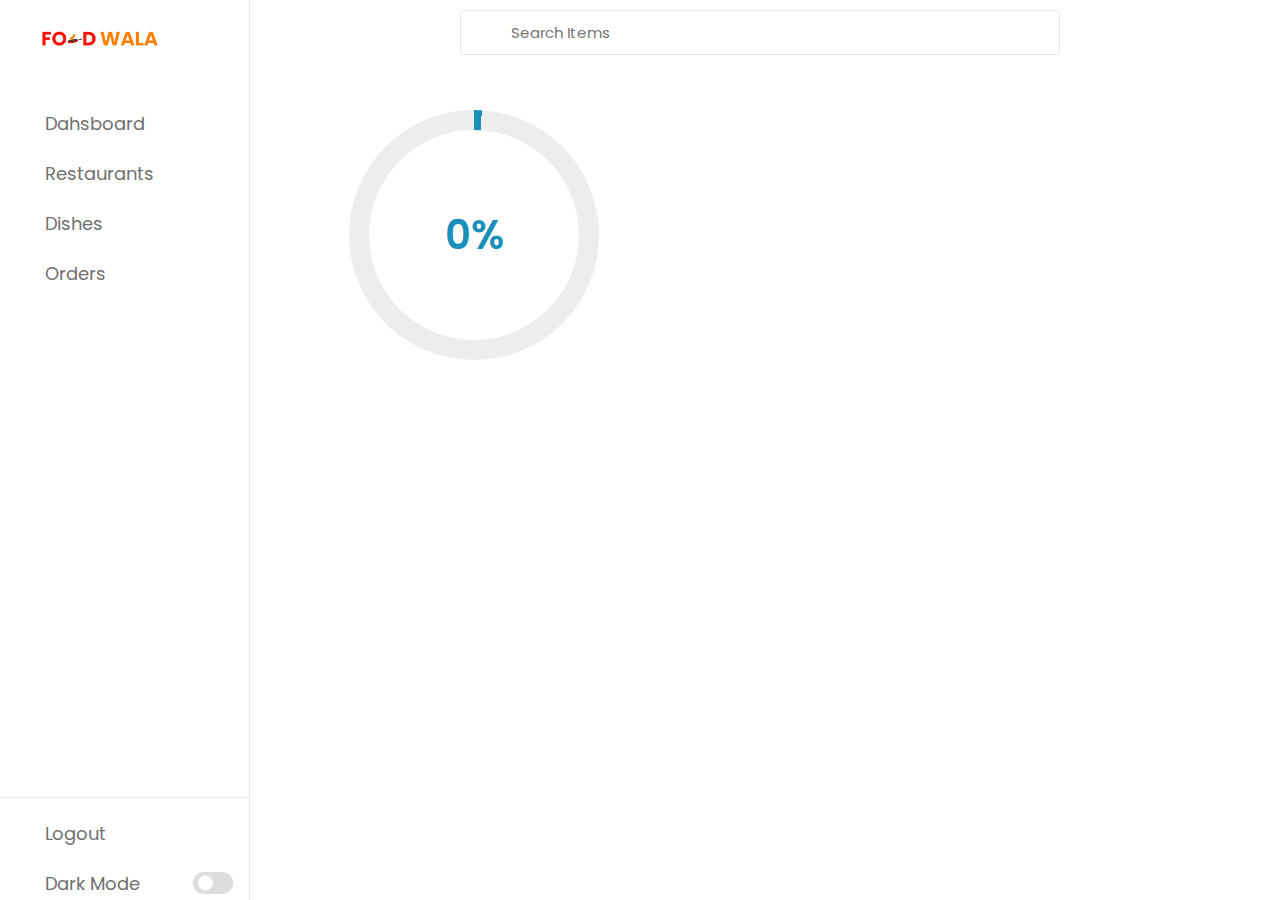
==== dishes.html @ b405a611 "Food Wala (Food Delivery App)" ====
<!DOCTYPE html>
<html lang="en">
  <head>
    <meta charset="UTF-8" />
    <meta name="viewport" content="width=device-width, initial-scale=1.0" />
    <title>Check Out</title>
    <link rel="shortcut icon" href="./images/food-favicon.png" type="image/x-icon">
    <link
      href="https://cdn.jsdelivr.net/npm/bootstrap@5.3.2/dist/css/bootstrap.min.css"
      rel="stylesheet"
      integrity="sha384-T3c6CoIi6uLrA9TneNEoa7RxnatzjcDSCmG1MXxSR1GAsXEV/Dwwykc2MPK8M2HN"
      crossorigin="anonymous"
    />
    <script
      src="https://cdn.jsdelivr.net/npm/bootstrap@5.3.2/dist/js/bootstrap.bundle.min.js"
      integrity="sha384-C6RzsynM9kWDrMNeT87bh95OGNyZPhcTNXj1NW7RuBCsyN/o0jlpcV8Qyq46cDfL"
      crossorigin="anonymous"
    ></script>
    <script
      src="https://kit.fontawesome.com/4876bfe495.js"
      crossorigin="anonymous"
    ></script>
    <link rel="stylesheet" href="style.css" />
    <link rel="stylesheet" href="loader.css">
    <link rel="stylesheet" href="https://unicons.iconscout.com/release/v4.0.0/css/line.css">
    <link rel="stylesheet" href="Navbar.css">
    <style>

.card-custom-margin {
            margin-bottom: 20px;
            border-radius: 15px;
            box-shadow: 0 8px 15px rgba(0, 0, 0, 0.1);
            overflow: hidden;
        }

        .card-color {
            background: linear-gradient(135deg, #ff9a9e 0%, #fad0c4 100%);
            color: white;
            padding: 20px;
            border-radius: 0 0 15px 15px;
        }

        .card:hover {
            border: 3.5px solid #ff9a9e;
            border-radius: 20px 20px 12px 12px;
        }

        .card-color h5, .card-color p {
            color: white;
        }

        .card-title {
            font-size: 1.5rem;
            font-weight: bold;
        }

        .discount {
            position: absolute;
            top: 10px;
            left: 10px;
            background-color: #ff4757;
            color: white;
            padding: 5px 10px;
            font-size: 0.9rem;
            font-weight: bold;
            border-radius: 5px;
        }

        .time-dish {
            position: absolute;
            top: 10px;
            right: 10px;
            background-color: #ff4757;
            color: #fff;
            padding: 5px;
            border-radius: 5px;
            font-size: 0.9rem;
            font-weight: bold;
        }

        

        .card-img-top {
            border-radius: 15px 15px 0 0;
            object-fit: cover;
        }

        .btn-primary {
            background-color: #ff6b81 !important;
            border-color: #ff4757;
            font-weight: bold;
            width: 100%;
            border-radius: 5px;
            transition: background-color 0.3s ease;
        }

        .btn-primary:hover {
            background-color: #ff4757;
            border-color: #ff6b81;
        }

        .qty-btn{
          background:  #ff6b81 ;
          color: white;
          font-weight: bold;
          border: 1px solid #fad0c4;
        }

        .qty-btn:hover{
          background:  #ff6b81 ;
          color: white;
          font-weight: bold;
          border: 1px solid #fad0c4;
        }

        @media (max-width:576px) {


        .time-dish {
            position: absolute;
            top: 5px;
            right: 5px;
            background-color: #ff4757;
            color: #fff;
            padding: 5px;
            border-radius: 5px;
            font-size: 0.5rem;
            }        

            
        .discount {
            position: absolute;
            top: 15px;
            left: 15px;
            background-color: #ff4757;
            color: white;
            padding: 5px 10px;
            font-size: 0.5rem;
            border-radius: 5px;
        }
             
          }

          @media (max-width:768px) {


        .time-dish {
            position: absolute;
            top: 5px;
            right: 5px;
            background-color: #ff4757;
            color: #fff;
            padding: 5px;
            border-radius: 5px;
            font-size: 0.5rem;
            }        

            
        .discount {
            position: absolute;
            top: 15px;
            left: 15px;
            background-color: #ff4757;
            color: white;
            padding: 5px 10px;
            font-size: 0.5rem;
            border-radius: 5px;
        }
     
  }



    </style>
  </head>

  <body>
    <div>
      <nav>
        <div class="logo-name">
          <img style="padding-left:30px !important;padding-top: 20px;" width="150" src="images/logo.png" alt="">
      </div>

        <div class="menu-items">
            <ul class="nav-links">
                <li><a href="./dashboard.html">
                    <i class="uil uil-estate"></i>
                    <span class="link-name">Dahsboard</span>
                </a></li>
                <li><a href="./restaurants.html">
                    <i class="fa-solid fa-utensils"></i>
                    <span class="link-name">Restaurants</span>
                </a></li>
                <li><a href="./add-dishes.html">
                    <i class="uil uil-chart"></i>
                    <span class="link-name">Dishes</span>
                </a></li>
                <li><a href="./orders.html">
                    <i class="uil uil-thumbs-up"></i>
                    <span class="link-name">Orders</span>
                </a></li>
            </ul>
            
            <ul class="logout-mode">
                <li><a href="#">
                    <i class="uil uil-signout"></i>
                    <span id="logoutBtn"  class="link-name">Logout</span>
                </a></li>

                <li class="mode">
                    <a href="#">
                        <i class="uil uil-moon"></i>
                    <span class="link-name">Dark Mode</span>
                </a>

                <div class="mode-toggle">
                  <span class="switch"></span>
                </div>
            </li>
            </ul>
        </div>
    </nav>

        <section class="dashboard">
            <div class="top">
                <i class="uil uil-bars sidebar-toggle"></i>
    
                <div class="search-box">
                    <i id="searchButton" class="uil uil-search"></i>
                    <input type="text" placeholder="Search Items" class="form-control" id="searchInput">
                </div>
                <div class="d-flex align-items-center justify-content-between">
                    <img style="border-radius: 50px;" width="40px" src="" id="user-img" alt="">
                    <p style="margin-top: 20px; margin-left: 10px;" id="user-name"></p>
                </div>
            </div>

            <br>
            <br>
    

    <div id="page-spinner" class="container">
        <div class="circular-progress">
            <span class="progress-value">0%</span>
        </div>
    </div>

      <div class="mt-5" style="display: none" id="main-content">
        <div class="row m-3 card-width">
          <div class="cols-12">
            <div class="card">
              <div class="card-body">
                <div class="d-flex justify-content-between align-items-center">
                  <div>
                    <div class="mb-4">
                      <img
                        id="res-image"
                        width="300px"
                        src="https://www.xbytesolutions.com/assets/img/food-delivery-app/hero-screen.png"
                        alt=""
                      />
                    </div>
                    <h5 class="card-title" id="res-name">Saylani Foods</h5>
                    <p class="card-text" id="res-address"></p>
                    <div id="badges-container"></div>
                  </div>
                </div>
                <div class="cols-12 col-lg-4 col-md-8 col-sm-12 d-flex m-5 gap-4 socail-icons">
                  <i class="fa-brands fa-facebook"></i>
                  <i class="fa-brands fa-instagram"></i>
                  <i class="fa-brands fa-youtube"></i>
                </div>
              </div>
            </div>
          </div>
        </div>

        

        <div class="row px-2 py-4">
          <div id="all-dishes" class="row px-2 py-4"></div>
          <div class="cols-12">
            <div class="card text-center">
              <div class="card-header text-bold font-weight-bold">
                <b>Cart</b>
              </div>
              <div id="cart" class="card-body"></div>
              <button
                type="button"
                class="btn btn-primary"
                data-bs-toggle="modal"
                data-bs-target="#exampleModal"
              >
                Checkout
              </button>
              <!-- Modal -->
              <div
                class="modal fade"
                id="exampleModal"
                tabindex="-1"
                aria-labelledby="exampleModalLabel"
                aria-hidden="true"
              >
                <div class="modal-dialog">
                  <div class="modal-content">
                    <div class="modal-header">
                      <h1 id="checkout-button" class="modal-title fs-5" id="exampleModalLabel">
                        Checkout
                      </h1>
                      <button
                        type="button"
                        class="btn-close"
                        data-bs-dismiss="modal"
                        aria-label="Close"
                      ></button>
                    </div>
                    <div class="modal-body text-start">
                      <div class="mb-3">
                        <label for="exampleFormControlInput1" class="form-label"
                          >Name</label
                        >
                        <input
                          type="text"
                          class="form-control"
                          id="customerName"
                          placeholder="Enter name"
                        />
                      </div>
                      <div class="mb-3">
                        <label for="exampleFormControlInput1" class="form-label"
                          >Contact number</label
                        >
                        <input
                          type="number"
                          class="form-control"
                          id="customerContact"
                          placeholder="Enter contact number"
                        />
                      </div>
                      <div class="mb-3">
                        <label for="exampleFormControlInput1" class="form-label"
                          >Address</label
                        >
                        <textarea
                          class="form-control"
                          id="customerAddress"
                          rows="3"
                        ></textarea>
                      </div>
                      <div class="d-flex justify-content-between">
                        <span>Delivery charges:</span>
                        <span class="fw-bold" id="deliveryCharges">Rs 100 /-</span>
                    </div>
                    <div class="d-flex justify-content-between">
                        <span>Total amount:</span>
                        <span class="fw-bold" id="totalAmount">Rs 343 /-</span>
                    </div>
                    
                    </div>
                    <div class="modal-footer">
                      <button
                        id="closeBtn"
                        type="button"
                        class="btn btn-secondary"
                        data-bs-dismiss="modal"
                      >
                        Close
                      </button>
                      <button style="width: auto;" id="placeOrder" class="btn btn-primary">
                        Place order
                      </button>
                    </div>
                  </div>
                </div>
              </div>
            </div>
          </div>
        </div>
      </div>
    </div>


    
    <script src="https://cdn.jsdelivr.net/npm/sweetalert2@11"></script>
    <script src="./js/dishes.js" type="module"></script>
    <script src="./js/order.js" type="module"></script>
    <script type="module" src="./app.js"></script>
    <script src="./script.js"></script>
    <script type="module" src="./js/index.js"></script>
  </body>
</html>
---- style.css ----
/* Container styling */
.m-3.d-flex {
    display: flex;
    align-items: center;
    justify-content: center;
    padding: 15px;
    background-color: #e0c8c8; /*Dark background for contrast */
    border-radius: 10px;
    box-shadow: 0px 4px 15px rgba(0, 0, 0, 0.3); /* Soft shadow */
}

/* Input field styling */
#m-3.d-flex #searchInput {
    width: 300px;
    height: 45px;
    border: 2px solid #8c8c8c;
    border-radius: 5px;
    padding-left: 10px;
    font-size: 16px;
    background-color: #2e2e2e; /* Darker background */
    color: #ffffff;
    transition: all 0.3s ease-in-out;
}

#m-3.d-flex #searchInput:focus {
    border-color: #ffd700; /* Gold border on focus */
    box-shadow: 0px 0px 5px rgba(255, 215, 0, 0.7);
    outline: none;
}

/* Search button styling */
#m-3.d-flex #searchButton {
    height: 45px;
    padding: 0 20px;
    font-size: 16px;
    color: #ffffff;
    background-color: #333333; /* Dark grey background */
    border: 2px solid #ffd700; /* Gold border */
    border-radius: 5px;
    transition: all 0.3s ease-in-out;
}

#m-3.d-flex #searchButton:hover {
    background-color: #ffd700; /* Gold background on hover */
    color: #000000;
    box-shadow: 0px 4px 10px rgba(255, 215, 0, 0.5); /* Soft gold shadow */
}

#m-3.d-flex #searchButton:focus {
    outline: none;
    box-shadow: 0px 4px 15px rgba(255, 215, 0, 0.7); /* Intense shadow on focus */
}


.navbar {
    background-color: #157ea4;
    box-shadow: 0 2px 6px rgba(0, 0, 0, 0.2), inset 0 -1px 0 rgba(0, 0, 0, 0.1);
    height: 70px;
    color: #fff;
}

.navbar-brand {
    font-size: 24px;
    font-weight: bold;
}

.navbar a {
    color: white;
}

.btn-primary {
    background-color: #ff6b81;
    border-color: #ff6b81;
    color: #fff;
    box-shadow: 0 4px 6px rgba(0, 0, 0, 0.3);
    transition: background-color 0.3s ease, border-color 0.3s ease;
}

.btn-primary:hover {
    background-color: #ff6f61;
    border-color: #fad0c4;
    color: #fff;
}

.btn-primary:active {
    background-color: #d32f2f;
    border-color: #d32f2f;
    color: #fff;
    opacity: 0.9;
}

.btn-outline-primary {
    border-color: #ff6f61;
    color: #ff6f61;
    background-color: #fff;
    box-shadow: 0 4px 6px rgba(0, 0, 0, 0.2);
}

.btn-outline-primary:hover {
    background-color: #157ea4;
    border-color: #198fb9;
    color: #fff;
}

.btn-outline-primary:active {
    background-color: #198fb9;
    border-color: #157ea4;
    color: #fff;
    opacity: 0.9;
}

.delete-btn{
    background-color: #ff6b81;
    border: 1px solid #ff6b81;
}

.delete-btn:hover{
    background: #fad0c4;
    color: #ff6b81;
    border: 1px solid #ff6b81;

}

.edit-btn{
    background-color: #fad0c4;
    color: #ff6b81;
    border: 1px solid #ff6b81;
}

.edit-btn:hover{
    background-color: #ff6b81;
    color: white;
    border: 1px solid #ff6b81;
}

.text-bg-primary {
    background-color: #fff;
    color: #333;
}

/* Dish Card Styling */
.dish-image {
    width: 100px;
    height: 100px;
    object-fit: cover;
    border-radius: 8px;
}

.dish-card {
    border: 1px solid #ddd;
    border-radius: 8px;
    box-shadow: 0 4px 8px rgba(0, 0, 0, 0.1);
    margin-bottom: 1rem;
}

.dish-card .card-body {
    padding: 15px;
}

.dish-card .card-title {
    font-size: 16px;
    font-weight: bold;
}

.dish-card .card-text {
    font-size: 14px;
}

.dish-card .btn {
    font-size: 14px;
    padding: 8px 16px;
}

/* Form Control Styling */
.form-control {
    border-radius: 0.25rem;
}

.form-label {
    font-weight: bold;
}

.form-text {
    color: #6c757d;
}

/* Login Button Styling */
#loginButton {
    background-color: #198fb9;
    border-color: #198fb9;
    color: #fff;
    box-shadow: 0 4px 6px rgba(0, 0, 0, 0.3);
    transition: background-color 0.3s ease, border-color 0.3s ease;
}

#loginButton:hover {
    background-color: #157ea4;
}

#register-btn{
    margin: 10px;
}

#register-btn:hover{
    background-color: #157ea4;
}

/* Links Styling */
a {
    color: #157ea4;
    text-decoration: none;
}

a:hover {
    text-decoration: none;
}

/* Quantity Button Styling */
.qty-btn {
    background-color: #fff;
    border: 1px solid #157ea4;
    height: 35px;
    width: 35px;
    border-radius: 50%;
    display: flex;
    justify-content: center;
    align-items: center;
    font-size: 16px;
    font-weight: bold;
    color: #198fb9;
    transition: background-color 0.3s ease, color 0.3s ease;
}

.qty-btn:hover {
    background-color: #157ea4;
    color: #fff;
}

/* Social Icons Styling */
.socail-icons > i {
    font-size: 24px;
    color: #ff6f61;
}

/* Spinner Styling */
#restaurant-spinner,
#dish-spinner {
    display: none;
}

.spinner-border {
    width: 20px;
    height: 20px;
    font-size: 10px;
}

/* Image Styling */
.res-logo-image,
.dish-image {
    width: 40px;
    height: 40px;
    border-radius: 20px;
}

.slected-logo {
    display: none;
}

.card-img-top {
    width: 100%;
    height: 250px;
    object-fit: cover;
}

/* Card Styling */
.card {
    border: none;
    border-radius: 12px;
    box-shadow: 0 14px 18px rgba(0, 0, 0, 0.2);
    transition: all 0.1s ease-out;
    margin-bottom: 1rem;
    box-shadow: 0 8px 16px rgba(0, 0, 0, 0.3);
}

.card:hover {
    border: 3.5px solid #ff9a9e;
    border-radius: 20px 20px 12px 12px;
}

.card-body {
    padding: 1.5rem;
    border-radius: 0px 0px 12px 12px;
}

.card-title {
    font-size: 1.25rem;
    font-weight: bold;
    color: #333;
}

.card-subtitle {
    font-size: 2rem;
    font-weight: 700;
    color: #f39c12; 
}

/* Card Containers */
.card-container {
    margin: 1rem 0;
}

#restaurants-card {
    background: linear-gradient(135deg, #f39c12, #f1c40f);
    color: white;
}

#dishes-card {
    background: linear-gradient(135deg, #f39c12, #f1c40f);
    color: white;
}

#restaurants-card {
    border: 1px solid #cb6b18;
}

#dishes-card {
    background-color: #ff6f61;
    border: 1px solid #f99d09;
}

#orders-pending-card {
    background: linear-gradient(135deg, #3498db, #2980b9);
    color: white;
    border: 1px solid #2980b9;
}

#orders-pending-card .card-title,
#orders-pending-card .card-subtitle {
    color: aqua; 
}

@media (max-width:576px) {
    #orders-pending-card .card-title,
    #orders-pending-card .card-subtitle {
        color: aqua; 
        font-size: large;

    }

    #orders-delivered-card .card-title,
    #orders-delivered-card .card-subtitle {
        color: #f39c12;
        font-size: large;

    }
}

#orders-delivered-card {
    background: linear-gradient(135deg, #e74c3c, #c0392b); 
    color: white;
    border: 1px solid #c0392b;
}

#orders-delivered-card .card-title,
#orders-delivered-card .card-subtitle {
    color: #f39c12;
}

#users-card {
    background: linear-gradient(135deg, #2ecc71, #27ae60);
    color: white;
    border: 1px solid #27ae60;
}

#users-card .card-title,
#users-card .card-subtitle {
    color: lightgrey; 
} 

/* Specific Card Backgrounds */
#restaurants-card {
    background: linear-gradient(135deg, #f39c12, #f1c40f);
    color: white;
}

#dishes-card {
    background-color: #ff6f61;
    border: 1px solid #f99d09;
}

#orders-pending-card {
    background: linear-gradient(135deg, #3498db, #2980b9);
    color: white;
    border: 1px solid #2980b9;
}

#orders-delivered-card {
    background: linear-gradient(135deg, #e74c3c, #c0392b); 
    color: white;
    border: 1px solid #c0392b;
}

#users-card {
    background: linear-gradient(135deg, #2ecc71, #27ae60);
    color: white;
    border: 1px solid #27ae60;
}

/* Navbar Toggle for Mobile */
.navbar-toggler {
    background-color: #157ea4 !important;
    border: 1px solid #198fb9;
    color: white;
    border-radius: 10px;
    /* outline: none; */
}

.navbar-toggler:focus,
.navbar-toggler-icon:focus {
    outline: none;
}

.navbar-nav .nav-link {
    color: #fff;
    padding: 0.5rem 1rem;
    transition: background-color 0.3s ease;
}

.navbar-nav .nav-link:hover {
    background-color: #198fb9; /* Darker shade for hover */
}

#logoutBtn {
    margin: 0.5rem 1rem;
    background-color: #157ea4;
    color: #fff;
    border:1px solid #157ea4;
}

/* Mobile Specific Styles */
@media (max-width: 576px) {

    .navbar-collapse {
        background-color:  #157ea4;
        border: 1px solid #157ea4;
        border-radius: 10px;
        z-index: 10000;
        padding: 10px;
    }

    .navbar-nav .nav-link {
        color: #fff;
        padding: 10px; /*Foodpanda Theme Color */
        background: #157ea4 !important;
    }

    .navbar-nav .nav-link:hover {
        background-color: #157ea4;
    }

    #logoutBtn {
        margin: 0.5rem 1rem;
        background-color: #157ea4;
        color: #fff;
    }
    .dish-image{
        height: 120px;
        width: 150px;
        border-radius: 10px;
        margin: 0 15px;
    }

    .dish-cart-image {
        width: 40px;
        height: 40px;
        border-radius: 20px;
    }

    .dish-card {
        border: 1px solid #ddd;
        border-radius: 8px;
        box-shadow: 0 4px 8px rgba(0, 0, 0, 0.1);
        margin-bottom: 1rem;
        padding: 10px;
    }
    
    .dish-card .card-body {
        padding: 10px;
    }
    
    .dish-card .card-title {
        font-size: 16px;
        font-weight: bold;
    }
    
    .dish-card .card-text {
        font-size: 14px;
    }
    
    .dish-card .btn {
        font-size: 14px;
        padding: 8px 16px;
    }
    
}

@media (max-width: 768px) {
    .navbar-collapse {
        background-color:  #157ea4;
        border: 1px solid #157ea4;
        border-radius: 10px;
        z-index: 10000;
    }

    .navbar-nav .nav-link {
        color: #fff;
        padding: 10px; /*Foodpanda Theme Color */
        background: #157ea4 !important;
    }

    .navbar-nav .nav-link:hover {
        background-color: #157ea4;
    }

    #logoutBtn {
        margin: 0.5rem 1rem;
        background-color: #157ea4;
        color: #fff;
    }
    .dish-image{
        height: 120px;
        width: 150px;
        border-radius: 10px;
        margin: 0 15px;
    }
    .dish-cart-image {
        width: 40px;
        height: 40px;
        border-radius: 20px;
    }
}

/* Tablet and Desktop Styles */
@media (min-width: 576px) {
 
    .btn {
        font-size: 0.9rem;
        padding: 10px;
    }
}

@media (max-width: 992px) {
    .col {
        flex: 0 0 50%;
        max-width: 50%;
        justify-content: center;
    }
    .navbar-collapse {
        background-color:  #157ea4;
        border: 1px solid #157ea4;
        border-radius: 10px;
        z-index: 10000;
    }

    .navbar-nav .nav-link {
        color: #fff;
        padding: 10px; /*Foodpanda Theme Color */
        background: #157ea4 !important;
    }

    .navbar-nav .nav-link:hover {
        background-color: #157ea4;
    }

    #logoutBtn {
        margin: 0.5rem 1rem;
        background-color: #157ea4;
        color: #fff;
    }
    .dish-image{
        height: 120px;
        width: 150px;
        border-radius: 10px;
        margin: 0 15px;
    }
    .dish-cart-image {
        width: 40px;
        height: 40px;
        border-radius: 20px;
    }
}

.dish-cart-image {
    width: 40px;
    height: 40px;
    border-radius: 20px;
}
---- loader.css ----
/* Google Fonts - Poppins */
@import url('https://fonts.googleapis.com/css2?family=Poppins:wght@300;400;500;600;700&display=swap');

*{
    margin: 0;
    padding: 0;
    box-sizing: border-box;
    font-family: 'Poppins', sans-serif;
}
.container{
    display: flex;
    width: 420px;
    padding: 50px 0;
    border-radius: 8px;
    background: #fff;
    row-gap: 30px;
    flex-direction: column;
    align-items: center;
}

body.dark .container{
    background-color: #242526;
}



.circular-progress{
    position: relative;
    height: 250px;
    width: 250px;
    border-radius: 50%;
    background: conic-gradient(#198fb9 3.6deg, #ededed 0deg);
    display: flex;
    align-items: center;
    justify-content: center;
}
.circular-progress::before{
    content: "";
    position: absolute;
    height: 210px;
    width: 210px;
    border-radius: 50%;
    background-color: #fff;
}
.progress-value{
    position: relative;
    font-size: 40px;
    font-weight: 600;
    color: #198fb9;
}
---- Navbar.css ----
/* ===== Google Font Import - Poppins ===== */
@import url('https://fonts.googleapis.com/css2?family=Poppins:wght@200;300;400;500;600&display=swap');
*{
    margin: 0;
    padding: 0;
    box-sizing: border-box;
    font-family: 'Poppins', sans-serif;
}

:root{
    /* ===== Colors ===== */
    --primary-color: #0E4BF1;
    --panel-color: #FFF;
    --text-color: #000;
    --black-light-color: #707070;
    --border-color: #e6e5e5;
    --toggle-color: #DDD;
    --box1-color: #4DA3FF;
    --box2-color: #FFE6AC;
    --box3-color: #E7D1FC;
    --title-icon-color: #fff;
    
    /* ====== Transition ====== */
    --tran-05: all 0.5s ease;
    --tran-03: all 0.3s ease;
    --tran-03: all 0.2s ease;
}

body{
    min-height: 100vh;
    background-color: var(--primary-color);
}
body.dark{
    --primary-color: #3A3B3C;
    --panel-color: #242526;
    --text-color: #CCC;
    --black-light-color: #CCC;
    --border-color: #4D4C4C;
    --toggle-color: #FFF;
    --box1-color: #3A3B3C;
    --box2-color: #3A3B3C;
    --box3-color: #3A3B3C;
    --title-icon-color: #CCC;
}
/* === Custom Scroll Bar CSS === */
::-webkit-scrollbar {
    width: 8px;
}
::-webkit-scrollbar-track {
    background: #f1f1f1;
}
::-webkit-scrollbar-thumb {
    background: var(--primary-color);
    border-radius: 12px;
    transition: all 0.3s ease;
}

::-webkit-scrollbar-thumb:hover {
    background: #0b3cc1;
}

body.dark::-webkit-scrollbar-thumb:hover,
body.dark .activity-data::-webkit-scrollbar-thumb:hover{
    background: #3A3B3C;
}

nav{
    position: fixed;
    top: 0;
    left: 0;
    height: 100%;
    width: 250px;
    /* padding: 10px 14px; */
    background-color: var(--panel-color);
    border-right: 1px solid var(--border-color);
    transition: var(--tran-05);
}
nav.close{
    width: 73px;
}
nav .logo-name{
    display: flex;
    align-items: center;
    padding: 10px;

}
nav .logo-image{
    display: flex;
    justify-content: center;
    min-width: 45px;
    /* margin: 10px ; */
}
nav .logo-image img{
    width: 40px;
    object-fit: cover;
    border-radius: 50%;
}

nav .logo-name .logo_name{
    font-size: 22px;
    font-weight: 600;
    color: var(--text-color);
    margin-left: 14px;
    transition: var(--tran-05);
}
nav.close .logo_name{
    opacity: 0;
    pointer-events: none;
}
nav .menu-items{
    margin-top: 40px;
    height: calc(100% - 90px);
    display: flex;
    flex-direction: column;
    justify-content: space-between;
}
.menu-items li{
    list-style: none;
}
.menu-items li a{
    display: flex;
    align-items: center;
    height: 50px;
    text-decoration: none;
    position: relative;
}
.nav-links li a:hover:before{
    content: "";
    position: absolute;
    left: -7px;
    height: 5px;
    width: 5px;
    border-radius: 50%;
    background-color: var(--primary-color);
}
body.dark li a:hover:before{
    background-color: var(--text-color);
}
.menu-items li a i{
    font-size: 24px;
    min-width: 45px;
    height: 100%;
    display: flex;
    align-items: center;
    justify-content: center;
    color: var(--black-light-color);}
.menu-items li a .link-name{
    font-size: 18px;
    font-weight: 400;
    color: var(--black-light-color);    
    transition: var(--tran-05);
}
nav.close li a .link-name{
    opacity: 0;
    pointer-events: none;
}
.nav-links li a:hover i,
.nav-links li a:hover .link-name{
    color: var(--primary-color);
}
body.dark .nav-links li a:hover i,
body.dark .nav-links li a:hover .link-name{
    color: var(--text-color);
}
.menu-items .logout-mode{
    padding-top: 10px;
    border-top: 1px solid var(--border-color);
}
.menu-items .mode{
    display: flex;
    align-items: center;
    white-space: nowrap;
}
.menu-items .mode-toggle{
    position: absolute;
    right: 14px;
    height: 50px;
    min-width: 45px;
    display: flex;
    align-items: center;
    justify-content: center;
    cursor: pointer;
}
.mode-toggle .switch{
    position: relative;
    display: inline-block;
    height: 22px;
    width: 40px;
    border-radius: 25px;
    background-color: var(--toggle-color);
}
.switch:before{
    content: "";
    position: absolute;
    left: 5px;
    top: 50%;
    transform: translateY(-50%);
    height: 15px;
    width: 15px;
    background-color: var(--panel-color);
    border-radius: 50%;
    transition: var(--tran-03);
}
body.dark .switch:before{
    left: 20px;
}

body.dark #logoutBtn{
    background-color: #242526;
    color: #CCC;
    border: none;
}

body.dark #loginButton{
    background-color: #242526;
    color: #CCC;
    border: none;
}

body.dark #register-btn{
    background-color: #242526;
    color: #CCC;
    border: none;
}

body.dark #searchButton{
    background-color: #242526;
    color: #CCC;
    border: none;
}

body.dark #user-name{
    background-color: #242526;
    color: #CCC;
}

body.dark #heading-color{
    background-color: #242526;
    color: #CCC;
}


#logoutBtn{
    background-color: white;
    color: #707070;
    border: none;
    padding: 0;
    margin: 0;
}

#loginButton{
    background-color: white;
    color: #707070;
    border: none;
    padding: 0;
    margin: 0;
    box-shadow: none;
}

#loginButton:hover{
    background-color: white;
    color: #707070;
    border: none;
    padding: 0;
    margin: 0;
}

#register-btn{
    background-color: white;
    color: #707070;
    border: none;
    padding: 0;
    margin: 0;
    box-shadow: none;
}

#register-btn:hover{
    background-color: white;
    color: #707070;
    border: none;
    padding: 0;
    margin: 0;
    box-shadow: none;
}


.dashboard{
    position: relative;
    left: 250px;
    background-color: var(--panel-color);
    min-height: 100vh;
    width: calc(100% - 250px);
    padding: 10px 14px;
    transition: var(--tran-05);
}
nav.close ~ .dashboard{
    left: 73px;
    width: calc(100% - 73px);
}
.dashboard .top{
    position: fixed;
    top: 0;
    left: 250px;
    display: flex;
    width: calc(100% - 250px);
    justify-content: space-between;
    align-items: center;
    padding: 10px 14px;
    background-color: var(--panel-color);
    transition: var(--tran-05);
    z-index: 10;
}
nav.close ~ .dashboard .top{
    left: 73px;
    width: calc(100% - 73px);
}
.dashboard .top .sidebar-toggle{
    font-size: 26px;
    color: var(--text-color);
    cursor: pointer;
}
.dashboard .top .search-box{
    position: relative;
    height: 45px;
    max-width: 600px;
    width: 100%;
    margin: 0 30px;
}
.top .search-box input{
    position: absolute;
    border: 1px solid var(--border-color);
    background-color: var(--panel-color);
    padding: 0 25px 0 50px;
    border-radius: 5px;
    height: 100%;
    width: 100%;
    color: var(--text-color);
    font-size: 15px;
    font-weight: 400;
    outline: none;
}
.top .search-box i{
    position: absolute;
    left: 15px;
    font-size: 22px;
    z-index: 10;
    top: 50%;
    transform: translateY(-50%);
    color: var(--black-light-color);
}
.top img{
    width: 40px;
    border-radius: 50%;
}
.dashboard .dash-content{
    padding-top: 50px;
}
.dash-content .title{
    display: flex;
    align-items: center;
    margin: 60px 0 30px 0;
}
.dash-content .title i{
    position: relative;
    height: 35px;
    width: 35px;
    background-color: var(--primary-color);
    border-radius: 6px;
    color: var(--title-icon-color);
    display: flex;
    align-items: center;
    justify-content: center;
    font-size: 24px;
}
.dash-content .title .text{
    font-size: 24px;
    font-weight: 500;
    color: var(--text-color);
    margin-left: 10px;
}
.dash-content .boxes{
    display: flex;
    align-items: center;
    justify-content: space-between;
    flex-wrap: wrap;
}
.dash-content .boxes .box{
    display: flex;
    flex-direction: column;
    align-items: center;
    border-radius: 12px;
    width: calc(100% / 3 - 15px);
    padding: 15px 20px;
    background-color: var(--box1-color);
    transition: var(--tran-05);
}
.boxes .box i{
    font-size: 35px;
    color: var(--text-color);
}
.boxes .box .text{
    white-space: nowrap;
    font-size: 18px;
    font-weight: 500;
    color: var(--text-color);
}
.boxes .box .number{
    font-size: 40px;
    font-weight: 500;
    color: var(--text-color);
}
.boxes .box.box2{
    background-color: var(--box2-color);
}
.boxes .box.box3{
    background-color: var(--box3-color);
}
.dash-content .activity .activity-data{
    display: flex;
    justify-content: space-between;
    align-items: center;
    width: 100%;
}
.activity .activity-data{
    display: flex;
}
.activity-data .data{
    display: flex;
    flex-direction: column;
    margin: 0 15px;
}
.activity-data .data-title{
    font-size: 20px;
    font-weight: 500;
    color: var(--text-color);
}
.activity-data .data .data-list{
    font-size: 18px;
    font-weight: 400;
    margin-top: 20px;
    white-space: nowrap;
    color: var(--text-color);
}

@media (max-width: 1000px) {
    nav{
        width: 73px;
    }
    nav.close{
        width: 250px;
    }
    nav .logo_name{
        opacity: 0;
        pointer-events: none;
    }
    nav.close .logo_name{
        opacity: 1;
        pointer-events: auto;
    }
    nav li a .link-name{
        opacity: 0;
        pointer-events: none;
    }
    nav.close li a .link-name{
        opacity: 1;
        pointer-events: auto;
    }
    nav ~ .dashboard{
        left: 73px;
        width: calc(100% - 73px);
    }
    nav.close ~ .dashboard{
        left: 250px;
        width: calc(100% - 250px);
    }
    nav ~ .dashboard .top{
        left: 73px;
        width: calc(100% - 73px);
    }
    nav.close ~ .dashboard .top{
        left: 250px;
        width: calc(100% - 250px);
    }
    .activity .activity-data{
        overflow-X: scroll;
    }
}

@media (max-width: 780px) {
    .dash-content .boxes .box{
        width: calc(100% / 2 - 15px);
        margin-top: 15px;
    }
}
@media (max-width: 560px) {
    .dash-content .boxes .box{
        width: 100% ;
    }
}
@media (max-width: 400px) {
    nav{
        width: 0px;
    }
    nav.close{
        width: 73px;
    }
    nav .logo_name{
        opacity: 0;
        pointer-events: none;
    }
    nav.close .logo_name{
        opacity: 0;
        pointer-events: none;
    }
    nav li a .link-name{
        opacity: 0;
        pointer-events: none;
    }
    nav.close li a .link-name{
        opacity: 0;
        pointer-events: none;
    }
    nav ~ .dashboard{
        left: 0;
        width: 100%;
    }
    nav.close ~ .dashboard{
        left: 73px;
        width: calc(100% - 73px);
    }
    nav ~ .dashboard .top{
        left: 0;
        width: 100%;
    }
    nav.close ~ .dashboard .top{
        left: 0;
        width: 100%;
    }
}
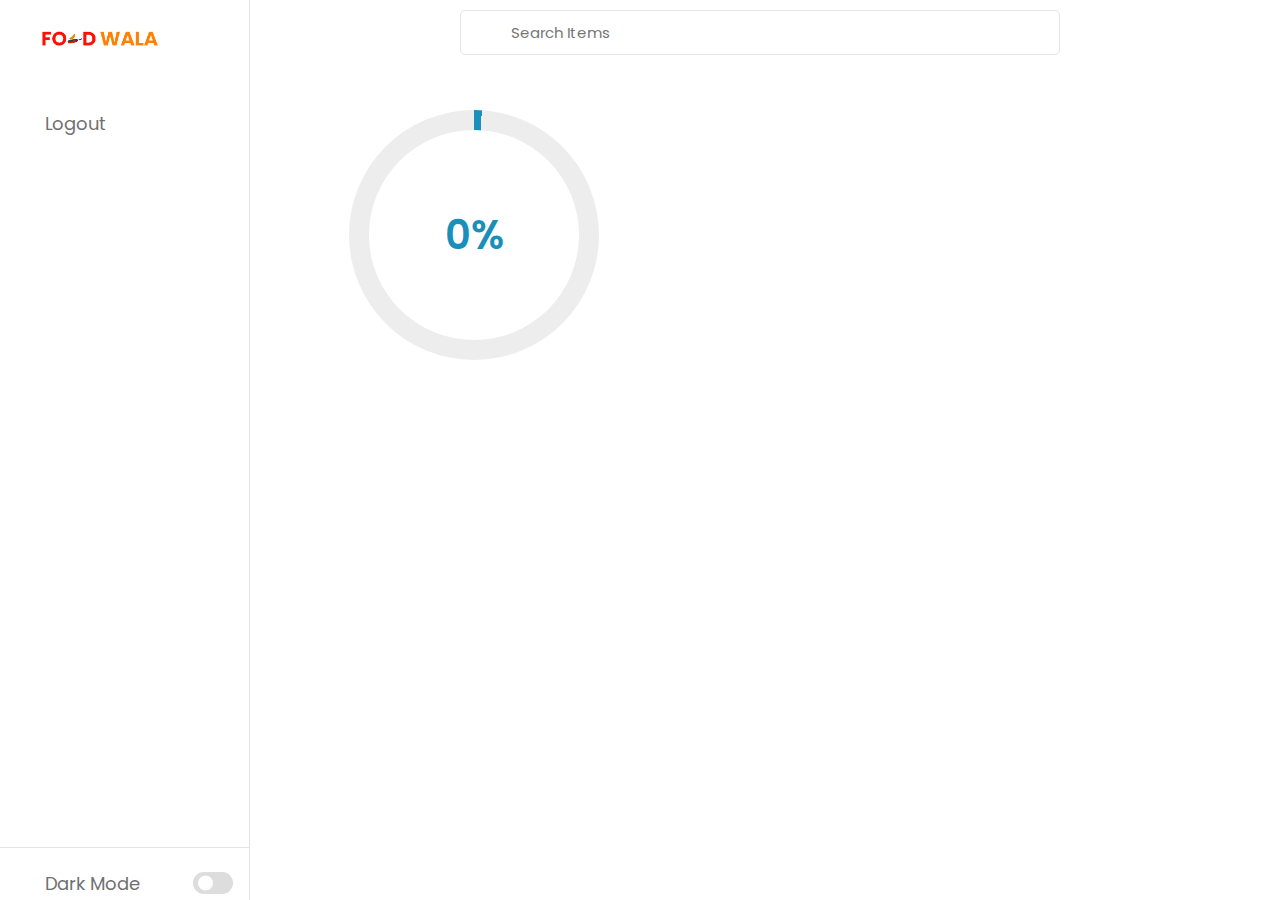
==== commit 6a1dd5ac: "Day 2" ====
--- a/dishes.html
+++ b/dishes.html
@@ -182,30 +182,16 @@
       </div>
 
         <div class="menu-items">
-            <ul class="nav-links">
-                <li><a href="./dashboard.html">
-                    <i class="uil uil-estate"></i>
-                    <span class="link-name">Dahsboard</span>
-                </a></li>
-                <li><a href="./restaurants.html">
-                    <i class="fa-solid fa-utensils"></i>
-                    <span class="link-name">Restaurants</span>
-                </a></li>
-                <li><a href="./add-dishes.html">
-                    <i class="uil uil-chart"></i>
-                    <span class="link-name">Dishes</span>
-                </a></li>
-                <li><a href="./orders.html">
-                    <i class="uil uil-thumbs-up"></i>
-                    <span class="link-name">Orders</span>
-                </a></li>
-            </ul>
+          <ul class="nav-links">
+
+            <li><a id="logoutBtn" href="#">
+                <i class="uil uil-signin"></i>
+                <span class="link-name">Logout</span>  
+            </a></li>
+
+        </ul>
             
             <ul class="logout-mode">
-                <li><a href="#">
-                    <i class="uil uil-signout"></i>
-                    <span id="logoutBtn"  class="link-name">Logout</span>
-                </a></li>
 
                 <li class="mode">
                     <a href="#">
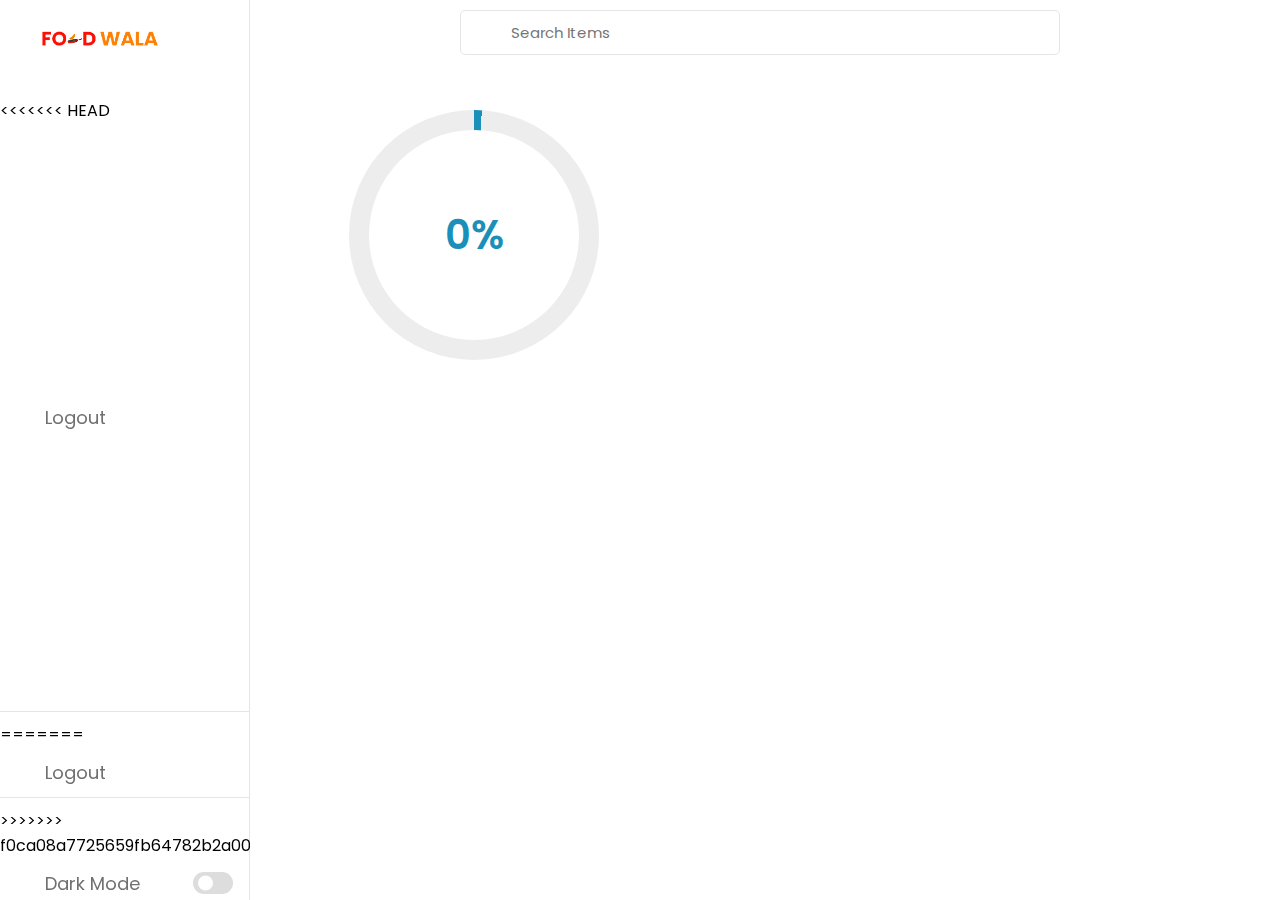
==== commit e2877cc0: "Food Wala Completed" ====
--- a/dishes.html
+++ b/dishes.html
@@ -182,6 +182,7 @@
       </div>
 
         <div class="menu-items">
+<<<<<<< HEAD
           <ul class="nav-links">
 
             <li><a id="logoutBtn" href="#">
@@ -193,6 +194,17 @@
             
             <ul class="logout-mode">
 
+=======
+            <ul class="nav-links">
+                <li><a href="#">
+                    <i class="uil uil-signout"></i>
+                    <span id="logoutBtn"  class="link-name">Logout</span>
+                </a></li>
+            </ul>
+            
+            <ul class="logout-mode">
+              
+>>>>>>> f0ca08a7725659fb64782b2a00d81c4007f83868
                 <li class="mode">
                     <a href="#">
                         <i class="uil uil-moon"></i>
@@ -374,4 +386,4 @@
     <script src="./script.js"></script>
     <script type="module" src="./js/index.js"></script>
   </body>
-</html>+</html>
